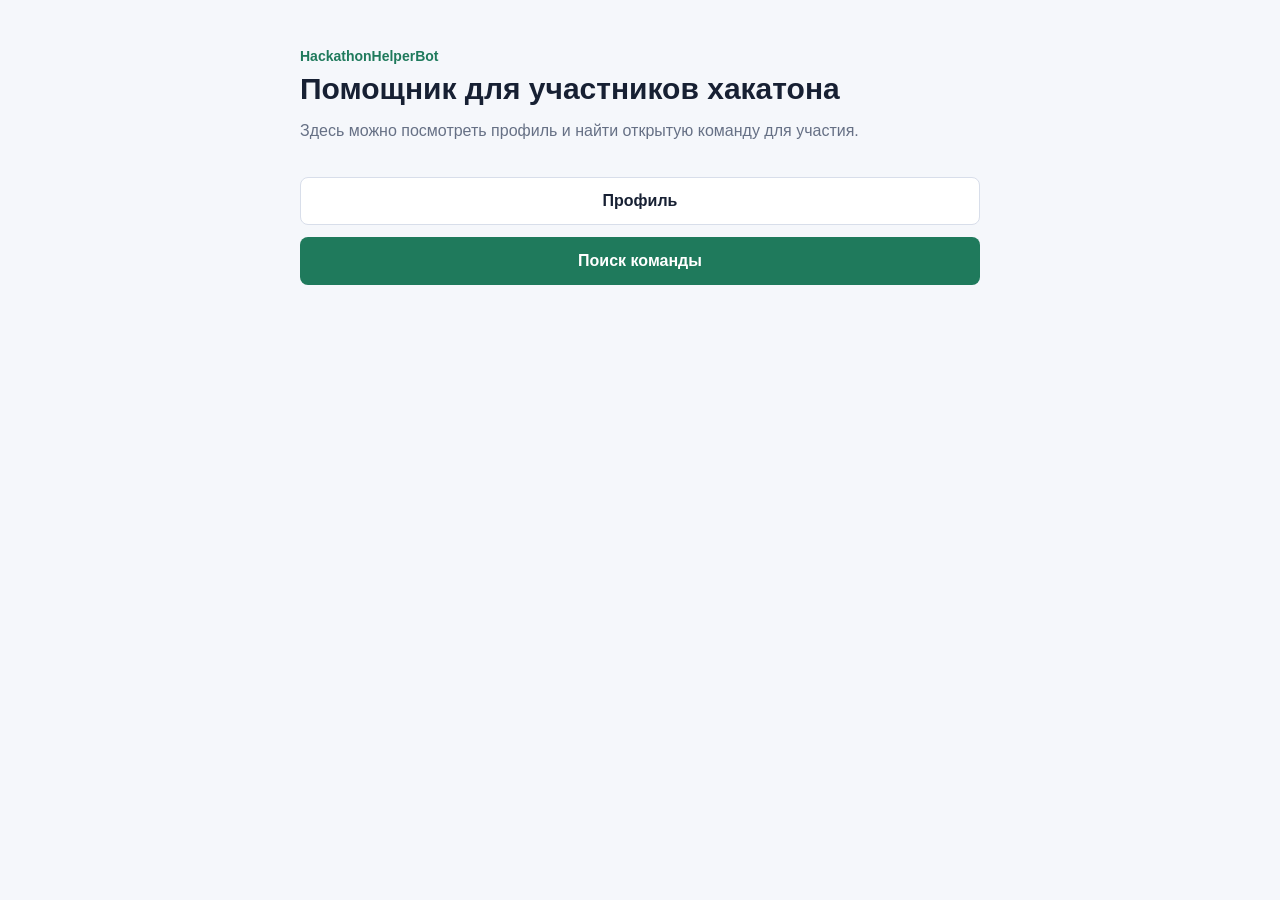
==== mini_app/index.html @ cee9e3a1 "added settings for bot and starts setting for mini_app" ====
<!doctype html>
<html lang="ru">
<head>
  <meta charset="utf-8">
  <meta name="viewport" content="width=device-width, initial-scale=1">
  <title>HackathonHelperBot Mini App</title>
  <link rel="stylesheet" href="styles.css">
  <script src="https://telegram.org/js/telegram-web-app.js"></script>
</head>
<body>
  <main class="app">
    <section id="home-screen" class="screen active">
      <div class="hero">
        <p class="eyebrow">HackathonHelperBot</p>
        <h1>Помощник для участников хакатона</h1>
        <p class="lead">
          Здесь можно посмотреть профиль и найти открытую команду для участия.
        </p>
      </div>

      <div class="actions">
        <button id="profile-button" class="button secondary" type="button">Профиль</button>
        <button id="teams-button" class="button primary" type="button">Поиск команды</button>
      </div>
    </section>

    <section id="profile-screen" class="screen">
      <div class="topbar">
        <button class="link-button" data-screen="home-screen" type="button">Назад</button>
        <h2>Профиль</h2>
      </div>
      <div id="profile-content" class="panel muted">Загрузка профиля...</div>
    </section>

    <section id="teams-screen" class="screen">
      <div class="topbar">
        <button class="link-button" data-screen="home-screen" type="button">Назад</button>
        <h2>Поиск команды</h2>
      </div>

      <div id="message" class="message hidden"></div>
      <div id="teams-list" class="team-list"></div>
    </section>
  </main>

  <script src="app.js"></script>
</body>
</html>
---- mini_app/styles.css ----
:root {
  color-scheme: light;
  --bg: #f5f7fb;
  --surface: #ffffff;
  --text: #172033;
  --muted: #667085;
  --line: #d8deea;
  --primary: #1f7a5c;
  --primary-dark: #176247;
  --danger: #b42318;
  --info: #175cd3;
}

* {
  box-sizing: border-box;
}

body {
  margin: 0;
  min-height: 100vh;
  background: var(--bg);
  color: var(--text);
  font-family: Arial, sans-serif;
}

.app {
  width: min(720px, 100%);
  margin: 0 auto;
  padding: 20px;
}

.screen {
  display: none;
}

.screen.active {
  display: block;
}

.hero {
  padding: 28px 0 18px;
}

.eyebrow {
  margin: 0 0 8px;
  color: var(--primary);
  font-size: 14px;
  font-weight: 700;
}

h1,
h2,
h3,
p {
  margin-top: 0;
}

h1 {
  margin-bottom: 12px;
  font-size: 30px;
  line-height: 1.15;
}

h2 {
  margin: 0;
  font-size: 22px;
}

h3 {
  margin-bottom: 8px;
  font-size: 18px;
}

.lead,
.muted {
  color: var(--muted);
  line-height: 1.5;
}

.actions {
  display: grid;
  gap: 12px;
}

.button,
.link-button {
  border: 0;
  cursor: pointer;
  font: inherit;
}

.button {
  width: 100%;
  min-height: 48px;
  border-radius: 8px;
  padding: 12px 16px;
  font-weight: 700;
}

.button.primary {
  background: var(--primary);
  color: #ffffff;
}

.button.primary:active {
  background: var(--primary-dark);
}

.button.secondary {
  border: 1px solid var(--line);
  background: var(--surface);
  color: var(--text);
}

.button:disabled {
  cursor: not-allowed;
  opacity: 0.6;
}

.topbar {
  display: flex;
  align-items: center;
  gap: 12px;
  margin-bottom: 18px;
  padding-top: 8px;
}

.link-button {
  border-radius: 8px;
  background: transparent;
  color: var(--primary);
  font-weight: 700;
}

.panel,
.team-card,
.message {
  border: 1px solid var(--line);
  border-radius: 8px;
  background: var(--surface);
}

.panel {
  padding: 16px;
}

.profile-row {
  margin-bottom: 10px;
}

.profile-row:last-child {
  margin-bottom: 0;
}

.profile-label {
  display: block;
  margin-bottom: 2px;
  color: var(--muted);
  font-size: 13px;
}

.team-list {
  display: grid;
  gap: 12px;
}

.team-card {
  padding: 16px;
}

.team-meta {
  display: grid;
  gap: 8px;
  margin: 12px 0 14px;
}

.team-field {
  color: var(--muted);
  line-height: 1.4;
}

.team-field strong {
  color: var(--text);
}

.status {
  display: inline-block;
  border-radius: 999px;
  padding: 4px 8px;
  background: #e7f6ef;
  color: var(--primary-dark);
  font-size: 13px;
  font-weight: 700;
}

.message {
  margin-bottom: 12px;
  padding: 12px;
  color: var(--info);
}

.message.error {
  color: var(--danger);
}

.hidden {
  display: none;
}
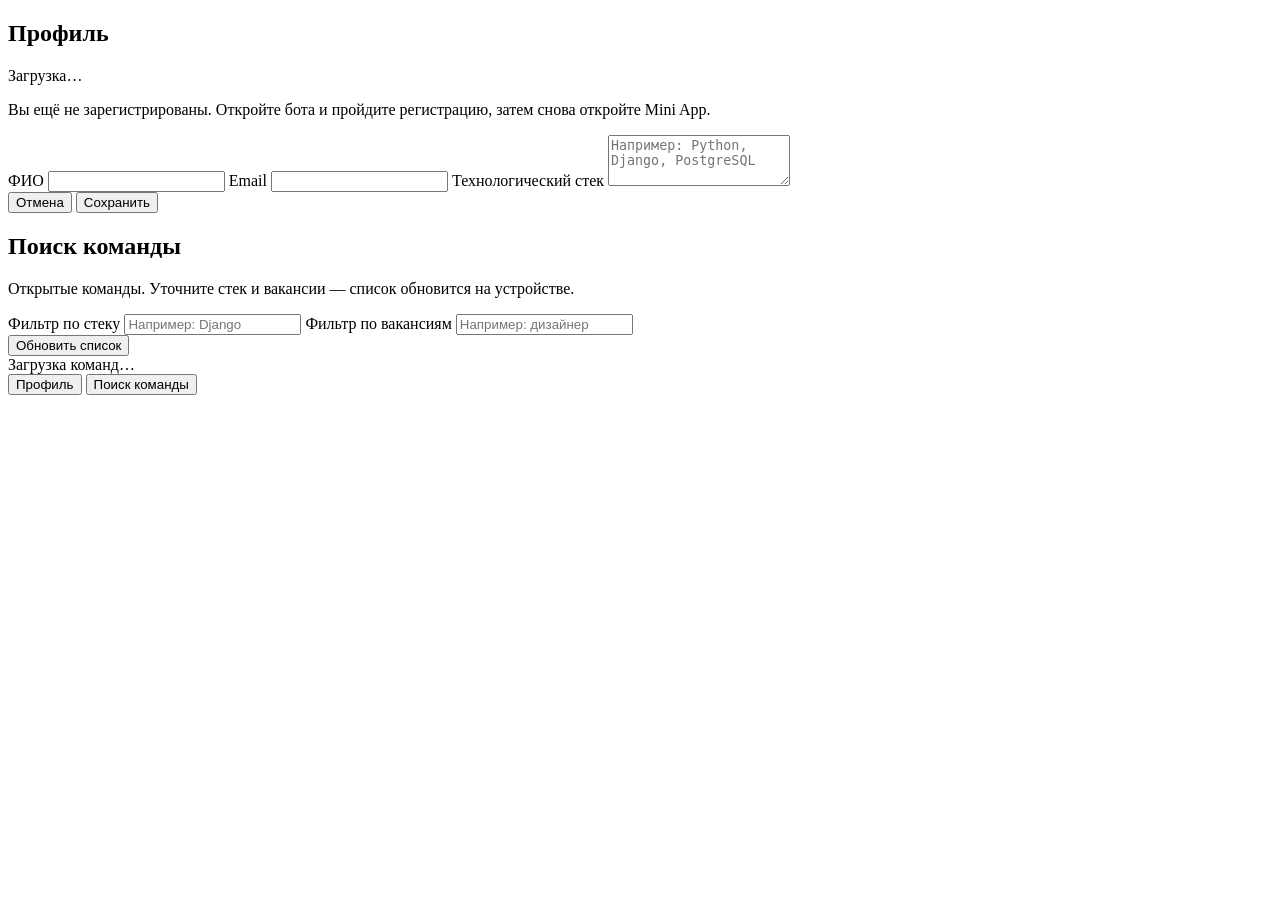
==== commit 0b57560b: "miniapp" ====
--- a/mini_app/index.html
+++ b/mini_app/index.html
@@ -2,46 +2,76 @@
 <html lang="ru">
 <head>
   <meta charset="utf-8">
-  <meta name="viewport" content="width=device-width, initial-scale=1">
-  <title>HackathonHelperBot Mini App</title>
+  <meta name="viewport" content="width=device-width, initial-scale=1, viewport-fit=cover">
+  <base href="/miniapp/">
+  <title>HackathonHelper — Mini App</title>
   <link rel="stylesheet" href="styles.css">
   <script src="https://telegram.org/js/telegram-web-app.js"></script>
 </head>
 <body>
+  <div id="toast" class="toast hidden" role="status" aria-live="polite"></div>
+
   <main class="app">
-    <section id="home-screen" class="screen active">
-      <div class="hero">
-        <p class="eyebrow">HackathonHelperBot</p>
-        <h1>Помощник для участников хакатона</h1>
-        <p class="lead">
-          Здесь можно посмотреть профиль и найти открытую команду для участия.
-        </p>
+    <section id="screen-profile" class="screen active" aria-labelledby="title-profile">
+      <h1 id="title-profile" class="title">Профиль</h1>
+      <p class="lead muted" id="profile-hint">Загрузка…</p>
+
+      <div id="profile-not-registered" class="card hidden">
+        <p>Вы ещё не зарегистрированы. Откройте бота и пройдите регистрацию, затем снова откройте Mini App.</p>
       </div>
 
-      <div class="actions">
-        <button id="profile-button" class="button secondary" type="button">Профиль</button>
-        <button id="teams-button" class="button primary" type="button">Поиск команды</button>
+      <div id="profile-content" class="hidden"></div>
+
+      <form id="profile-form" class="card form hidden" novalidate>
+        <label class="field">
+          <span>ФИО</span>
+          <input name="full_name" type="text" autocomplete="name" required maxlength="255">
+        </label>
+        <label class="field">
+          <span>Email</span>
+          <input name="email" type="email" autocomplete="email" required>
+        </label>
+        <label class="field">
+          <span>Технологический стек</span>
+          <textarea name="skills" rows="3" required placeholder="Например: Python, Django, PostgreSQL"></textarea>
+        </label>
+        <div class="form-actions">
+          <button type="button" class="button secondary" id="profile-form-cancel">Отмена</button>
+          <button type="submit" class="button primary" id="profile-form-save">Сохранить</button>
+        </div>
+      </form>
+    </section>
+
+    <section id="screen-search" class="screen" aria-labelledby="title-search">
+      <h1 id="title-search" class="title">Поиск команды</h1>
+      <p class="lead muted">Открытые команды. Уточните стек и вакансии — список обновится на устройстве.</p>
+
+      <div class="filters card">
+        <label class="field">
+          <span>Фильтр по стеку</span>
+          <input id="filter-stack" type="search" inputmode="search" autocomplete="off" placeholder="Например: Django">
+        </label>
+        <label class="field">
+          <span>Фильтр по вакансиям</span>
+          <input id="filter-vacancy" type="search" inputmode="search" autocomplete="off" placeholder="Например: дизайнер">
+        </label>
+        <div class="filters-row">
+          <div class="filters-meta muted" id="teams-filter-meta"></div>
+          <button type="button" class="link-like" id="btn-refresh-teams">Обновить список</button>
+        </div>
+      </div>
+
+      <div id="search-message" class="message hidden" role="alert"></div>
+      <div id="teams-list" class="team-list" aria-live="polite">
+        <div class="card muted">Загрузка команд…</div>
       </div>
     </section>
+  </main>
 
-    <section id="profile-screen" class="screen">
-      <div class="topbar">
-        <button class="link-button" data-screen="home-screen" type="button">Назад</button>
-        <h2>Профиль</h2>
-      </div>
-      <div id="profile-content" class="panel muted">Загрузка профиля...</div>
-    </section>
-
-    <section id="teams-screen" class="screen">
-      <div class="topbar">
-        <button class="link-button" data-screen="home-screen" type="button">Назад</button>
-        <h2>Поиск команды</h2>
-      </div>
-
-      <div id="message" class="message hidden"></div>
-      <div id="teams-list" class="team-list"></div>
-    </section>
-  </main>
+  <nav class="tabbar" role="tablist" aria-label="Основные разделы">
+    <button type="button" class="tab active" data-screen="screen-profile" role="tab" aria-selected="true" id="tab-profile">Профиль</button>
+    <button type="button" class="tab" data-screen="screen-search" role="tab" aria-selected="false" id="tab-search">Поиск команды</button>
+  </nav>
 
   <script src="app.js"></script>
 </body>
--- a/mini_app/styles.css
+++ b/mini_app/styles.css
@@ -7,26 +7,51 @@
   --line: #d8deea;
   --primary: #1f7a5c;
   --primary-dark: #176247;
+  --on-primary: #ffffff;
   --danger: #b42318;
   --info: #175cd3;
+  --ok-bg: #e7f6ef;
 }
 
 * {
   box-sizing: border-box;
+}
+
+html {
+  -webkit-tap-highlight-color: transparent;
 }
 
 body {
   margin: 0;
   min-height: 100vh;
+  min-height: 100dvh;
   background: var(--bg);
   color: var(--text);
-  font-family: Arial, sans-serif;
+  font-family: system-ui, -apple-system, "Segoe UI", Roboto, Arial, sans-serif;
+  padding-bottom: calc(64px + env(safe-area-inset-bottom, 0px));
 }
 
 .app {
   width: min(720px, 100%);
   margin: 0 auto;
-  padding: 20px;
+  padding: 16px 16px 24px;
+}
+
+.title {
+  margin: 0 0 8px;
+  font-size: 1.35rem;
+  font-weight: 700;
+  line-height: 1.2;
+}
+
+.lead {
+  margin: 0 0 16px;
+  font-size: 0.95rem;
+}
+
+.muted {
+  color: var(--muted);
+  line-height: 1.45;
 }
 
 .screen {
@@ -37,79 +62,243 @@
   display: block;
 }
 
-.hero {
-  padding: 28px 0 18px;
-}
-
-.eyebrow {
-  margin: 0 0 8px;
+h1, h2, p {
+  margin-top: 0;
+}
+
+/* Cards */
+.card {
+  border: 1px solid var(--line);
+  border-radius: 10px;
+  background: var(--surface);
+  padding: 16px;
+}
+
+.toast {
+  position: fixed;
+  z-index: 100;
+  top: 12px;
+  left: 50%;
+  transform: translateX(-50%);
+  max-width: min(92%, 400px);
+  padding: 10px 14px;
+  border-radius: 10px;
+  background: var(--text);
+  color: var(--surface);
+  font-size: 0.9rem;
+  text-align: center;
+  box-shadow: 0 4px 20px rgba(0, 0, 0, 0.12);
+  transition: opacity 0.2s;
+}
+
+.toast.error {
+  background: #4a0f0a;
+  color: #fff5f3;
+}
+
+.toast.hidden {
+  display: none;
+}
+
+/* Profile */
+.label {
+  display: block;
+  margin-bottom: 4px;
+  font-size: 0.75rem;
+  font-weight: 600;
+  color: var(--muted);
+  text-transform: uppercase;
+  letter-spacing: 0.02em;
+}
+
+.value {
+  font-size: 0.95rem;
+  word-break: break-word;
+}
+
+.value.pre, .pre {
+  white-space: pre-wrap;
+  line-height: 1.4;
+}
+
+.profile-row {
+  margin-bottom: 14px;
+}
+
+.participation .value {
+  line-height: 1.4;
+}
+
+.tip {
+  margin: 12px 0 0;
+  font-size: 0.85rem;
+}
+
+.profile-actions {
+  display: flex;
+  flex-wrap: wrap;
+  align-items: center;
+  gap: 12px;
+  margin-top: 16px;
+}
+
+.link-like {
+  border: 0;
+  background: none;
   color: var(--primary);
-  font-size: 14px;
-  font-weight: 700;
-}
-
-h1,
-h2,
-h3,
-p {
-  margin-top: 0;
-}
-
-h1 {
+  font: inherit;
+  font-weight: 600;
+  cursor: pointer;
+  text-decoration: underline;
+  text-underline-offset: 2px;
+}
+
+.error-block {
+  border-color: #f0c0bc;
+  background: #fff8f7;
+}
+
+/* Form */
+.form .field, .filters .field {
+  display: block;
   margin-bottom: 12px;
-  font-size: 30px;
-  line-height: 1.15;
-}
-
-h2 {
-  margin: 0;
-  font-size: 22px;
-}
-
-h3 {
-  margin-bottom: 8px;
-  font-size: 18px;
-}
-
-.lead,
-.muted {
+}
+
+.form .field span, .filters .field span {
+  display: block;
+  margin-bottom: 4px;
+  font-size: 0.8rem;
   color: var(--muted);
-  line-height: 1.5;
-}
-
-.actions {
+  font-weight: 600;
+}
+
+input[type="text"],
+input[type="search"],
+input[type="email"],
+textarea {
+  width: 100%;
+  min-height: 44px;
+  padding: 10px 12px;
+  border: 1px solid var(--line);
+  border-radius: 8px;
+  background: var(--bg);
+  color: var(--text);
+  font: inherit;
+}
+
+textarea {
+  min-height: 88px;
+  resize: vertical;
+}
+
+.form-actions {
+  display: flex;
+  flex-wrap: wrap;
+  gap: 10px;
+  margin-top: 8px;
+}
+
+.form-actions .button {
+  flex: 1;
+  min-width: 120px;
+}
+
+/* Teams */
+.team-list {
   display: grid;
   gap: 12px;
 }
 
+.team-card {
+  padding: 0;
+  overflow: hidden;
+}
+
+.team-card-head {
+  display: flex;
+  align-items: flex-start;
+  justify-content: space-between;
+  gap: 10px;
+  padding: 14px 16px 0;
+  cursor: pointer;
+  -webkit-tap-highlight-color: transparent;
+}
+
+.team-title {
+  margin: 0;
+  font-size: 1.05rem;
+  font-weight: 700;
+  line-height: 1.25;
+}
+
+.status-pill {
+  flex-shrink: 0;
+  border-radius: 999px;
+  padding: 4px 10px;
+  background: var(--ok-bg);
+  color: var(--primary-dark);
+  font-size: 0.7rem;
+  font-weight: 700;
+  white-space: nowrap;
+}
+
+.team-excerpt, .team-details {
+  padding: 0 16px;
+}
+
+.team-details {
+  margin-top: 8px;
+  padding-bottom: 8px;
+}
+
+.meta-grid {
+  display: grid;
+  gap: 12px;
+  margin-top: 8px;
+}
+
+.team-actions {
+  padding: 12px 16px 16px;
+  border-top: 1px solid var(--line);
+  background: color-mix(in srgb, var(--bg) 50%, var(--surface));
+}
+
+.team-excerpt {
+  font-size: 0.9rem;
+  margin: 0 0 6px;
+}
+
+/* Buttons */
 .button,
-.link-button {
+.link-button,
+.tab {
   border: 0;
   cursor: pointer;
   font: inherit;
+  border-radius: 10px;
 }
 
 .button {
-  width: 100%;
   min-height: 48px;
-  border-radius: 8px;
   padding: 12px 16px;
   font-weight: 700;
 }
 
 .button.primary {
   background: var(--primary);
-  color: #ffffff;
+  color: var(--on-primary);
+  width: 100%;
 }
 
 .button.primary:active {
-  background: var(--primary-dark);
+  filter: brightness(0.92);
 }
 
 .button.secondary {
   border: 1px solid var(--line);
   background: var(--surface);
   color: var(--text);
+  width: 100%;
 }
 
 .button:disabled {
@@ -117,92 +306,72 @@
   opacity: 0.6;
 }
 
-.topbar {
-  display: flex;
-  align-items: center;
-  gap: 12px;
-  margin-bottom: 18px;
-  padding-top: 8px;
-}
-
-.link-button {
-  border-radius: 8px;
-  background: transparent;
+/* Bottom tabbar */
+.tabbar {
+  position: fixed;
+  left: 0;
+  right: 0;
+  bottom: 0;
+  z-index: 50;
+  display: flex;
+  gap: 0;
+  border-top: 1px solid var(--line);
+  background: var(--surface);
+  padding: 0 0 env(safe-area-inset-bottom, 0);
+  box-shadow: 0 -2px 12px rgba(0, 0, 0, 0.06);
+}
+
+.tab {
+  flex: 1;
+  min-height: 52px;
+  padding: 8px 12px 12px;
+  background: var(--surface);
+  color: var(--muted);
+  font-weight: 700;
+  font-size: 0.85rem;
+  border-top: 3px solid transparent;
+}
+
+.tab.active {
   color: var(--primary);
-  font-weight: 700;
-}
-
-.panel,
-.team-card,
+  border-top-color: var(--primary);
+  background: color-mix(in srgb, var(--primary) 6%, var(--surface));
+}
+
 .message {
   border: 1px solid var(--line);
   border-radius: 8px;
-  background: var(--surface);
-}
-
-.panel {
-  padding: 16px;
-}
-
-.profile-row {
-  margin-bottom: 10px;
-}
-
-.profile-row:last-child {
-  margin-bottom: 0;
-}
-
-.profile-label {
-  display: block;
-  margin-bottom: 2px;
-  color: var(--muted);
-  font-size: 13px;
-}
-
-.team-list {
-  display: grid;
-  gap: 12px;
-}
-
-.team-card {
-  padding: 16px;
-}
-
-.team-meta {
-  display: grid;
+  background: #eff6ff;
+  color: #1c398e;
+  padding: 10px 12px;
+  margin-bottom: 12px;
+  font-size: 0.9rem;
+  line-height: 1.4;
+}
+
+.message.error {
+  background: #fef2f0;
+  color: var(--danger);
+  border-color: #f5c4be;
+}
+
+.message.hidden, .hidden {
+  display: none;
+}
+
+.filters-row {
+  display: flex;
+  flex-wrap: wrap;
+  align-items: center;
+  justify-content: space-between;
   gap: 8px;
-  margin: 12px 0 14px;
-}
-
-.team-field {
-  color: var(--muted);
-  line-height: 1.4;
-}
-
-.team-field strong {
-  color: var(--text);
-}
-
-.status {
-  display: inline-block;
-  border-radius: 999px;
-  padding: 4px 8px;
-  background: #e7f6ef;
-  color: var(--primary-dark);
-  font-size: 13px;
-  font-weight: 700;
-}
-
-.message {
-  margin-bottom: 12px;
-  padding: 12px;
-  color: var(--info);
-}
-
-.message.error {
-  color: var(--danger);
-}
-
-.hidden {
-  display: none;
-}
+}
+
+.filters-meta {
+  font-size: 0.8rem;
+  margin-top: 0;
+  flex: 1;
+  min-width: 0;
+}
+
+/* Fallback if color-mix unsupported — acceptable degradation */
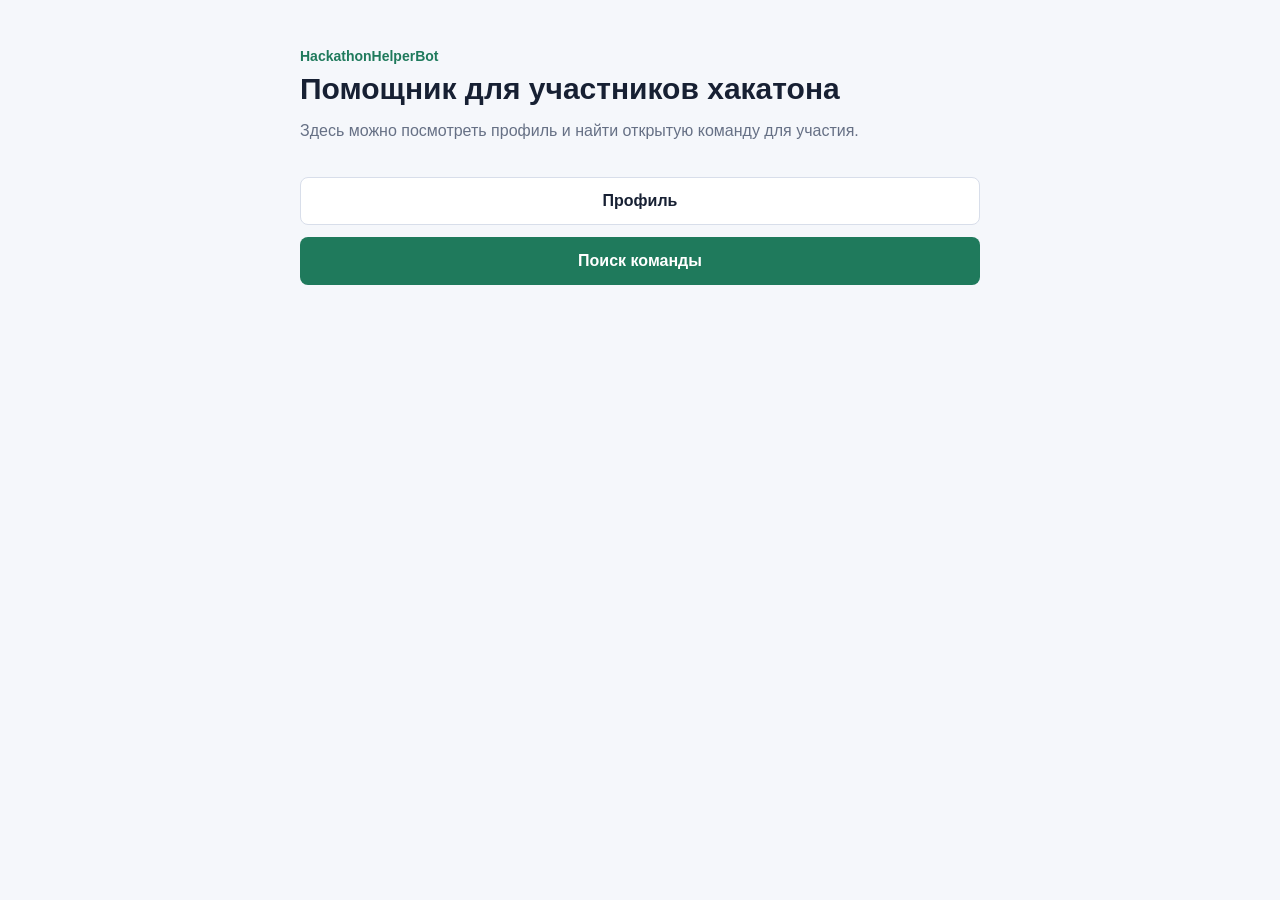
==== commit 6477a42d: "Revert "Miniapp"" ====
--- a/mini_app/index.html
+++ b/mini_app/index.html
@@ -2,76 +2,46 @@
 <html lang="ru">
 <head>
   <meta charset="utf-8">
-  <meta name="viewport" content="width=device-width, initial-scale=1, viewport-fit=cover">
-  <base href="/miniapp/">
-  <title>HackathonHelper — Mini App</title>
+  <meta name="viewport" content="width=device-width, initial-scale=1">
+  <title>HackathonHelperBot Mini App</title>
   <link rel="stylesheet" href="styles.css">
   <script src="https://telegram.org/js/telegram-web-app.js"></script>
 </head>
 <body>
-  <div id="toast" class="toast hidden" role="status" aria-live="polite"></div>
-
   <main class="app">
-    <section id="screen-profile" class="screen active" aria-labelledby="title-profile">
-      <h1 id="title-profile" class="title">Профиль</h1>
-      <p class="lead muted" id="profile-hint">Загрузка…</p>
-
-      <div id="profile-not-registered" class="card hidden">
-        <p>Вы ещё не зарегистрированы. Откройте бота и пройдите регистрацию, затем снова откройте Mini App.</p>
+    <section id="home-screen" class="screen active">
+      <div class="hero">
+        <p class="eyebrow">HackathonHelperBot</p>
+        <h1>Помощник для участников хакатона</h1>
+        <p class="lead">
+          Здесь можно посмотреть профиль и найти открытую команду для участия.
+        </p>
       </div>
 
-      <div id="profile-content" class="hidden"></div>
-
-      <form id="profile-form" class="card form hidden" novalidate>
-        <label class="field">
-          <span>ФИО</span>
-          <input name="full_name" type="text" autocomplete="name" required maxlength="255">
-        </label>
-        <label class="field">
-          <span>Email</span>
-          <input name="email" type="email" autocomplete="email" required>
-        </label>
-        <label class="field">
-          <span>Технологический стек</span>
-          <textarea name="skills" rows="3" required placeholder="Например: Python, Django, PostgreSQL"></textarea>
-        </label>
-        <div class="form-actions">
-          <button type="button" class="button secondary" id="profile-form-cancel">Отмена</button>
-          <button type="submit" class="button primary" id="profile-form-save">Сохранить</button>
-        </div>
-      </form>
+      <div class="actions">
+        <button id="profile-button" class="button secondary" type="button">Профиль</button>
+        <button id="teams-button" class="button primary" type="button">Поиск команды</button>
+      </div>
     </section>
 
-    <section id="screen-search" class="screen" aria-labelledby="title-search">
-      <h1 id="title-search" class="title">Поиск команды</h1>
-      <p class="lead muted">Открытые команды. Уточните стек и вакансии — список обновится на устройстве.</p>
+    <section id="profile-screen" class="screen">
+      <div class="topbar">
+        <button class="link-button" data-screen="home-screen" type="button">Назад</button>
+        <h2>Профиль</h2>
+      </div>
+      <div id="profile-content" class="panel muted">Загрузка профиля...</div>
+    </section>
 
-      <div class="filters card">
-        <label class="field">
-          <span>Фильтр по стеку</span>
-          <input id="filter-stack" type="search" inputmode="search" autocomplete="off" placeholder="Например: Django">
-        </label>
-        <label class="field">
-          <span>Фильтр по вакансиям</span>
-          <input id="filter-vacancy" type="search" inputmode="search" autocomplete="off" placeholder="Например: дизайнер">
-        </label>
-        <div class="filters-row">
-          <div class="filters-meta muted" id="teams-filter-meta"></div>
-          <button type="button" class="link-like" id="btn-refresh-teams">Обновить список</button>
-        </div>
+    <section id="teams-screen" class="screen">
+      <div class="topbar">
+        <button class="link-button" data-screen="home-screen" type="button">Назад</button>
+        <h2>Поиск команды</h2>
       </div>
 
-      <div id="search-message" class="message hidden" role="alert"></div>
-      <div id="teams-list" class="team-list" aria-live="polite">
-        <div class="card muted">Загрузка команд…</div>
-      </div>
+      <div id="message" class="message hidden"></div>
+      <div id="teams-list" class="team-list"></div>
     </section>
   </main>
-
-  <nav class="tabbar" role="tablist" aria-label="Основные разделы">
-    <button type="button" class="tab active" data-screen="screen-profile" role="tab" aria-selected="true" id="tab-profile">Профиль</button>
-    <button type="button" class="tab" data-screen="screen-search" role="tab" aria-selected="false" id="tab-search">Поиск команды</button>
-  </nav>
 
   <script src="app.js"></script>
 </body>
--- a/mini_app/styles.css
+++ b/mini_app/styles.css
@@ -7,298 +7,109 @@
   --line: #d8deea;
   --primary: #1f7a5c;
   --primary-dark: #176247;
-  --on-primary: #ffffff;
   --danger: #b42318;
   --info: #175cd3;
-  --ok-bg: #e7f6ef;
 }
 
 * {
   box-sizing: border-box;
-}
-
-html {
-  -webkit-tap-highlight-color: transparent;
 }
 
 body {
   margin: 0;
   min-height: 100vh;
-  min-height: 100dvh;
   background: var(--bg);
   color: var(--text);
-  font-family: system-ui, -apple-system, "Segoe UI", Roboto, Arial, sans-serif;
-  padding-bottom: calc(64px + env(safe-area-inset-bottom, 0px));
+  font-family: Arial, sans-serif;
 }
 
 .app {
   width: min(720px, 100%);
   margin: 0 auto;
-  padding: 16px 16px 24px;
-}
-
-.title {
+  padding: 20px;
+}
+
+.screen {
+  display: none;
+}
+
+.screen.active {
+  display: block;
+}
+
+.hero {
+  padding: 28px 0 18px;
+}
+
+.eyebrow {
   margin: 0 0 8px;
-  font-size: 1.35rem;
-  font-weight: 700;
-  line-height: 1.2;
-}
-
-.lead {
-  margin: 0 0 16px;
-  font-size: 0.95rem;
-}
-
+  color: var(--primary);
+  font-size: 14px;
+  font-weight: 700;
+}
+
+h1,
+h2,
+h3,
+p {
+  margin-top: 0;
+}
+
+h1 {
+  margin-bottom: 12px;
+  font-size: 30px;
+  line-height: 1.15;
+}
+
+h2 {
+  margin: 0;
+  font-size: 22px;
+}
+
+h3 {
+  margin-bottom: 8px;
+  font-size: 18px;
+}
+
+.lead,
 .muted {
   color: var(--muted);
-  line-height: 1.45;
-}
-
-.screen {
-  display: none;
-}
-
-.screen.active {
-  display: block;
-}
-
-h1, h2, p {
-  margin-top: 0;
-}
-
-/* Cards */
-.card {
-  border: 1px solid var(--line);
-  border-radius: 10px;
-  background: var(--surface);
-  padding: 16px;
-}
-
-.toast {
-  position: fixed;
-  z-index: 100;
-  top: 12px;
-  left: 50%;
-  transform: translateX(-50%);
-  max-width: min(92%, 400px);
-  padding: 10px 14px;
-  border-radius: 10px;
-  background: var(--text);
-  color: var(--surface);
-  font-size: 0.9rem;
-  text-align: center;
-  box-shadow: 0 4px 20px rgba(0, 0, 0, 0.12);
-  transition: opacity 0.2s;
-}
-
-.toast.error {
-  background: #4a0f0a;
-  color: #fff5f3;
-}
-
-.toast.hidden {
-  display: none;
-}
-
-/* Profile */
-.label {
-  display: block;
-  margin-bottom: 4px;
-  font-size: 0.75rem;
-  font-weight: 600;
-  color: var(--muted);
-  text-transform: uppercase;
-  letter-spacing: 0.02em;
-}
-
-.value {
-  font-size: 0.95rem;
-  word-break: break-word;
-}
-
-.value.pre, .pre {
-  white-space: pre-wrap;
-  line-height: 1.4;
-}
-
-.profile-row {
-  margin-bottom: 14px;
-}
-
-.participation .value {
-  line-height: 1.4;
-}
-
-.tip {
-  margin: 12px 0 0;
-  font-size: 0.85rem;
-}
-
-.profile-actions {
-  display: flex;
-  flex-wrap: wrap;
-  align-items: center;
-  gap: 12px;
-  margin-top: 16px;
-}
-
-.link-like {
-  border: 0;
-  background: none;
-  color: var(--primary);
-  font: inherit;
-  font-weight: 600;
-  cursor: pointer;
-  text-decoration: underline;
-  text-underline-offset: 2px;
-}
-
-.error-block {
-  border-color: #f0c0bc;
-  background: #fff8f7;
-}
-
-/* Form */
-.form .field, .filters .field {
-  display: block;
-  margin-bottom: 12px;
-}
-
-.form .field span, .filters .field span {
-  display: block;
-  margin-bottom: 4px;
-  font-size: 0.8rem;
-  color: var(--muted);
-  font-weight: 600;
-}
-
-input[type="text"],
-input[type="search"],
-input[type="email"],
-textarea {
-  width: 100%;
-  min-height: 44px;
-  padding: 10px 12px;
-  border: 1px solid var(--line);
-  border-radius: 8px;
-  background: var(--bg);
-  color: var(--text);
-  font: inherit;
-}
-
-textarea {
-  min-height: 88px;
-  resize: vertical;
-}
-
-.form-actions {
-  display: flex;
-  flex-wrap: wrap;
-  gap: 10px;
-  margin-top: 8px;
-}
-
-.form-actions .button {
-  flex: 1;
-  min-width: 120px;
-}
-
-/* Teams */
-.team-list {
+  line-height: 1.5;
+}
+
+.actions {
   display: grid;
   gap: 12px;
 }
 
-.team-card {
-  padding: 0;
-  overflow: hidden;
-}
-
-.team-card-head {
-  display: flex;
-  align-items: flex-start;
-  justify-content: space-between;
-  gap: 10px;
-  padding: 14px 16px 0;
-  cursor: pointer;
-  -webkit-tap-highlight-color: transparent;
-}
-
-.team-title {
-  margin: 0;
-  font-size: 1.05rem;
-  font-weight: 700;
-  line-height: 1.25;
-}
-
-.status-pill {
-  flex-shrink: 0;
-  border-radius: 999px;
-  padding: 4px 10px;
-  background: var(--ok-bg);
-  color: var(--primary-dark);
-  font-size: 0.7rem;
-  font-weight: 700;
-  white-space: nowrap;
-}
-
-.team-excerpt, .team-details {
-  padding: 0 16px;
-}
-
-.team-details {
-  margin-top: 8px;
-  padding-bottom: 8px;
-}
-
-.meta-grid {
-  display: grid;
-  gap: 12px;
-  margin-top: 8px;
-}
-
-.team-actions {
-  padding: 12px 16px 16px;
-  border-top: 1px solid var(--line);
-  background: color-mix(in srgb, var(--bg) 50%, var(--surface));
-}
-
-.team-excerpt {
-  font-size: 0.9rem;
-  margin: 0 0 6px;
-}
-
-/* Buttons */
 .button,
-.link-button,
-.tab {
+.link-button {
   border: 0;
   cursor: pointer;
   font: inherit;
-  border-radius: 10px;
 }
 
 .button {
+  width: 100%;
   min-height: 48px;
+  border-radius: 8px;
   padding: 12px 16px;
   font-weight: 700;
 }
 
 .button.primary {
   background: var(--primary);
-  color: var(--on-primary);
-  width: 100%;
+  color: #ffffff;
 }
 
 .button.primary:active {
-  filter: brightness(0.92);
+  background: var(--primary-dark);
 }
 
 .button.secondary {
   border: 1px solid var(--line);
   background: var(--surface);
   color: var(--text);
-  width: 100%;
 }
 
 .button:disabled {
@@ -306,72 +117,92 @@
   opacity: 0.6;
 }
 
-/* Bottom tabbar */
-.tabbar {
-  position: fixed;
-  left: 0;
-  right: 0;
-  bottom: 0;
-  z-index: 50;
+.topbar {
   display: flex;
-  gap: 0;
-  border-top: 1px solid var(--line);
-  background: var(--surface);
-  padding: 0 0 env(safe-area-inset-bottom, 0);
-  box-shadow: 0 -2px 12px rgba(0, 0, 0, 0.06);
-}
-
-.tab {
-  flex: 1;
-  min-height: 52px;
-  padding: 8px 12px 12px;
-  background: var(--surface);
-  color: var(--muted);
-  font-weight: 700;
-  font-size: 0.85rem;
-  border-top: 3px solid transparent;
-}
-
-.tab.active {
+  align-items: center;
+  gap: 12px;
+  margin-bottom: 18px;
+  padding-top: 8px;
+}
+
+.link-button {
+  border-radius: 8px;
+  background: transparent;
   color: var(--primary);
-  border-top-color: var(--primary);
-  background: color-mix(in srgb, var(--primary) 6%, var(--surface));
-}
-
+  font-weight: 700;
+}
+
+.panel,
+.team-card,
 .message {
   border: 1px solid var(--line);
   border-radius: 8px;
-  background: #eff6ff;
-  color: #1c398e;
-  padding: 10px 12px;
+  background: var(--surface);
+}
+
+.panel {
+  padding: 16px;
+}
+
+.profile-row {
+  margin-bottom: 10px;
+}
+
+.profile-row:last-child {
+  margin-bottom: 0;
+}
+
+.profile-label {
+  display: block;
+  margin-bottom: 2px;
+  color: var(--muted);
+  font-size: 13px;
+}
+
+.team-list {
+  display: grid;
+  gap: 12px;
+}
+
+.team-card {
+  padding: 16px;
+}
+
+.team-meta {
+  display: grid;
+  gap: 8px;
+  margin: 12px 0 14px;
+}
+
+.team-field {
+  color: var(--muted);
+  line-height: 1.4;
+}
+
+.team-field strong {
+  color: var(--text);
+}
+
+.status {
+  display: inline-block;
+  border-radius: 999px;
+  padding: 4px 8px;
+  background: #e7f6ef;
+  color: var(--primary-dark);
+  font-size: 13px;
+  font-weight: 700;
+}
+
+.message {
   margin-bottom: 12px;
-  font-size: 0.9rem;
-  line-height: 1.4;
+  padding: 12px;
+  color: var(--info);
 }
 
 .message.error {
-  background: #fef2f0;
   color: var(--danger);
-  border-color: #f5c4be;
-}
-
-.message.hidden, .hidden {
+}
+
+.hidden {
   display: none;
 }
-
-.filters-row {
-  display: flex;
-  flex-wrap: wrap;
-  align-items: center;
-  justify-content: space-between;
-  gap: 8px;
-}
-
-.filters-meta {
-  font-size: 0.8rem;
-  margin-top: 0;
-  flex: 1;
-  min-width: 0;
-}
-
-/* Fallback if color-mix unsupported — acceptable degradation */
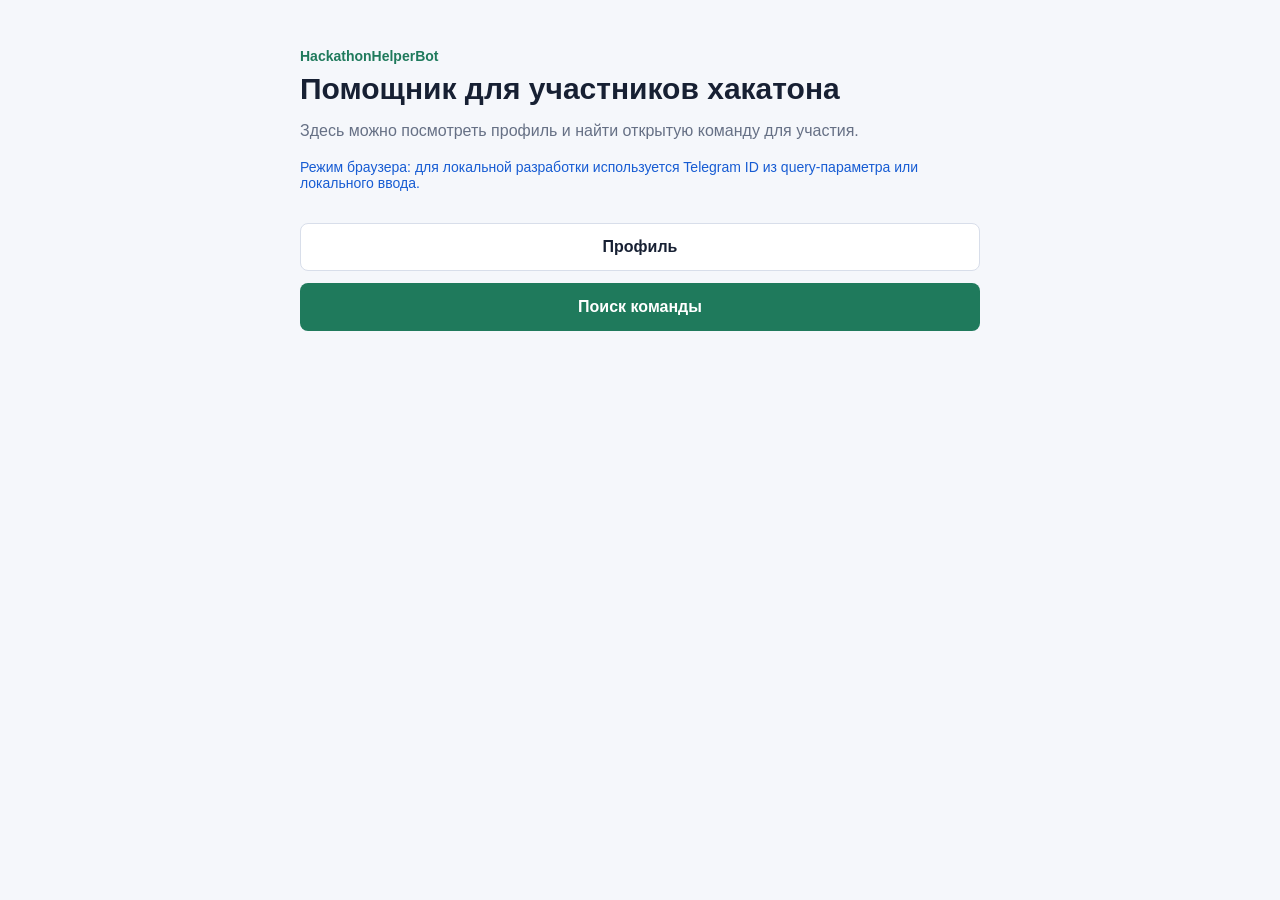
==== commit 271155de: "added settings mini_app, profile, found team, profile captain" ====
--- a/mini_app/index.html
+++ b/mini_app/index.html
@@ -4,7 +4,7 @@
   <meta charset="utf-8">
   <meta name="viewport" content="width=device-width, initial-scale=1">
   <title>HackathonHelperBot Mini App</title>
-  <link rel="stylesheet" href="styles.css">
+  <link rel="stylesheet" href="style.css">
   <script src="https://telegram.org/js/telegram-web-app.js"></script>
 </head>
 <body>
@@ -15,6 +15,10 @@
         <h1>Помощник для участников хакатона</h1>
         <p class="lead">
           Здесь можно посмотреть профиль и найти открытую команду для участия.
+        </p>
+        <p id="dev-hint" class="hint hidden">
+          Режим браузера: для локальной разработки используется Telegram ID из query-параметра
+          или локального ввода.
         </p>
       </div>
 
@@ -29,7 +33,7 @@
         <button class="link-button" data-screen="home-screen" type="button">Назад</button>
         <h2>Профиль</h2>
       </div>
-      <div id="profile-content" class="panel muted">Загрузка профиля...</div>
+      <div id="profile-content" class="panel profile-panel muted">Загрузка профиля...</div>
     </section>
 
     <section id="teams-screen" class="screen">
@@ -39,6 +43,17 @@
       </div>
 
       <div id="message" class="message hidden"></div>
+      <div class="filters">
+        <input
+          id="team-search"
+          class="input"
+          type="text"
+          placeholder="Поиск по названию, описанию или вакансиям"
+        >
+        <select id="tech-stack-filter" class="input">
+          <option value="">Все технологии</option>
+        </select>
+      </div>
       <div id="teams-list" class="team-list"></div>
     </section>
   </main>
--- a/mini_app/style.css
+++ b/mini_app/style.css
@@ -0,0 +1,278 @@
+:root {
+  color-scheme: light;
+  --bg: #f5f7fb;
+  --surface: #ffffff;
+  --text: #172033;
+  --muted: #667085;
+  --line: #d8deea;
+  --primary: #1f7a5c;
+  --primary-dark: #176247;
+  --danger: #b42318;
+  --info: #175cd3;
+}
+
+* {
+  box-sizing: border-box;
+}
+
+body {
+  margin: 0;
+  min-height: 100vh;
+  background: var(--bg);
+  color: var(--text);
+  font-family: Arial, sans-serif;
+}
+
+.app {
+  width: min(720px, 100%);
+  margin: 0 auto;
+  padding: 20px;
+}
+
+.screen {
+  display: none;
+}
+
+.screen.active {
+  display: block;
+}
+
+.hero {
+  padding: 28px 0 18px;
+}
+
+.eyebrow {
+  margin: 0 0 8px;
+  color: var(--primary);
+  font-size: 14px;
+  font-weight: 700;
+}
+
+h1,
+h2,
+h3,
+p {
+  margin-top: 0;
+}
+
+h1 {
+  margin-bottom: 12px;
+  font-size: 30px;
+  line-height: 1.15;
+}
+
+h2 {
+  margin: 0;
+  font-size: 22px;
+}
+
+h3 {
+  margin-bottom: 8px;
+  font-size: 18px;
+}
+
+.lead,
+.muted {
+  color: var(--muted);
+  line-height: 1.5;
+}
+
+.hint {
+  margin-top: 10px;
+  color: var(--info);
+  font-size: 14px;
+}
+
+.actions {
+  display: grid;
+  gap: 12px;
+}
+
+.filters {
+  display: grid;
+  gap: 10px;
+  margin-bottom: 14px;
+}
+
+.input,
+.button,
+.link-button {
+  border: 0;
+  cursor: pointer;
+  font: inherit;
+}
+
+.input {
+  width: 100%;
+  min-height: 44px;
+  border: 1px solid var(--line);
+  border-radius: 8px;
+  padding: 10px 12px;
+  background: var(--surface);
+  color: var(--text);
+}
+
+.button {
+  width: 100%;
+  min-height: 48px;
+  border-radius: 8px;
+  padding: 12px 16px;
+  font-weight: 700;
+}
+
+.button.primary {
+  background: var(--primary);
+  color: #ffffff;
+}
+
+.button.primary:active {
+  background: var(--primary-dark);
+}
+
+.button.secondary {
+  border: 1px solid var(--line);
+  background: var(--surface);
+  color: var(--text);
+}
+
+.button:disabled {
+  cursor: not-allowed;
+  opacity: 0.6;
+}
+
+.topbar {
+  display: flex;
+  align-items: center;
+  gap: 12px;
+  margin-bottom: 18px;
+  padding-top: 8px;
+}
+
+.link-button {
+  border-radius: 8px;
+  background: transparent;
+  color: var(--primary);
+  font-weight: 700;
+}
+
+.panel,
+.team-card,
+.message {
+  border: 1px solid var(--line);
+  border-radius: 8px;
+  background: var(--surface);
+}
+
+.panel {
+  padding: 16px;
+}
+
+.profile-panel {
+  display: grid;
+  gap: 16px;
+}
+
+.profile-card {
+  display: grid;
+  gap: 12px;
+}
+
+.profile-row {
+  margin-bottom: 10px;
+}
+
+.profile-row:last-child {
+  margin-bottom: 0;
+}
+
+.profile-label {
+  display: block;
+  margin-bottom: 2px;
+  color: var(--muted);
+  font-size: 13px;
+}
+
+.profile-value {
+  line-height: 1.5;
+}
+
+.captain-panel {
+  border-top: 1px solid var(--line);
+  padding-top: 14px;
+}
+
+.captain-panel-header h3 {
+  margin: 0 0 12px;
+}
+
+.captain-panel-grid {
+  display: grid;
+  gap: 10px;
+  margin-bottom: 14px;
+}
+
+.request-list {
+  display: grid;
+  gap: 8px;
+}
+
+.request-item {
+  border: 1px solid var(--line);
+  border-radius: 8px;
+  padding: 10px 12px;
+  background: #fafbff;
+}
+
+.request-actions {
+  display: grid;
+  gap: 8px;
+  margin-top: 10px;
+}
+
+.team-list {
+  display: grid;
+  gap: 12px;
+}
+
+.team-card {
+  padding: 16px;
+}
+
+.team-meta {
+  display: grid;
+  gap: 8px;
+  margin: 12px 0 14px;
+}
+
+.team-field {
+  color: var(--muted);
+  line-height: 1.4;
+}
+
+.team-field strong {
+  color: var(--text);
+}
+
+.status {
+  display: inline-block;
+  border-radius: 999px;
+  padding: 4px 8px;
+  background: #e7f6ef;
+  color: var(--primary-dark);
+  font-size: 13px;
+  font-weight: 700;
+}
+
+.message {
+  margin-bottom: 12px;
+  padding: 12px;
+  color: var(--info);
+}
+
+.message.error {
+  color: var(--danger);
+}
+
+.hidden {
+  display: none;
+}
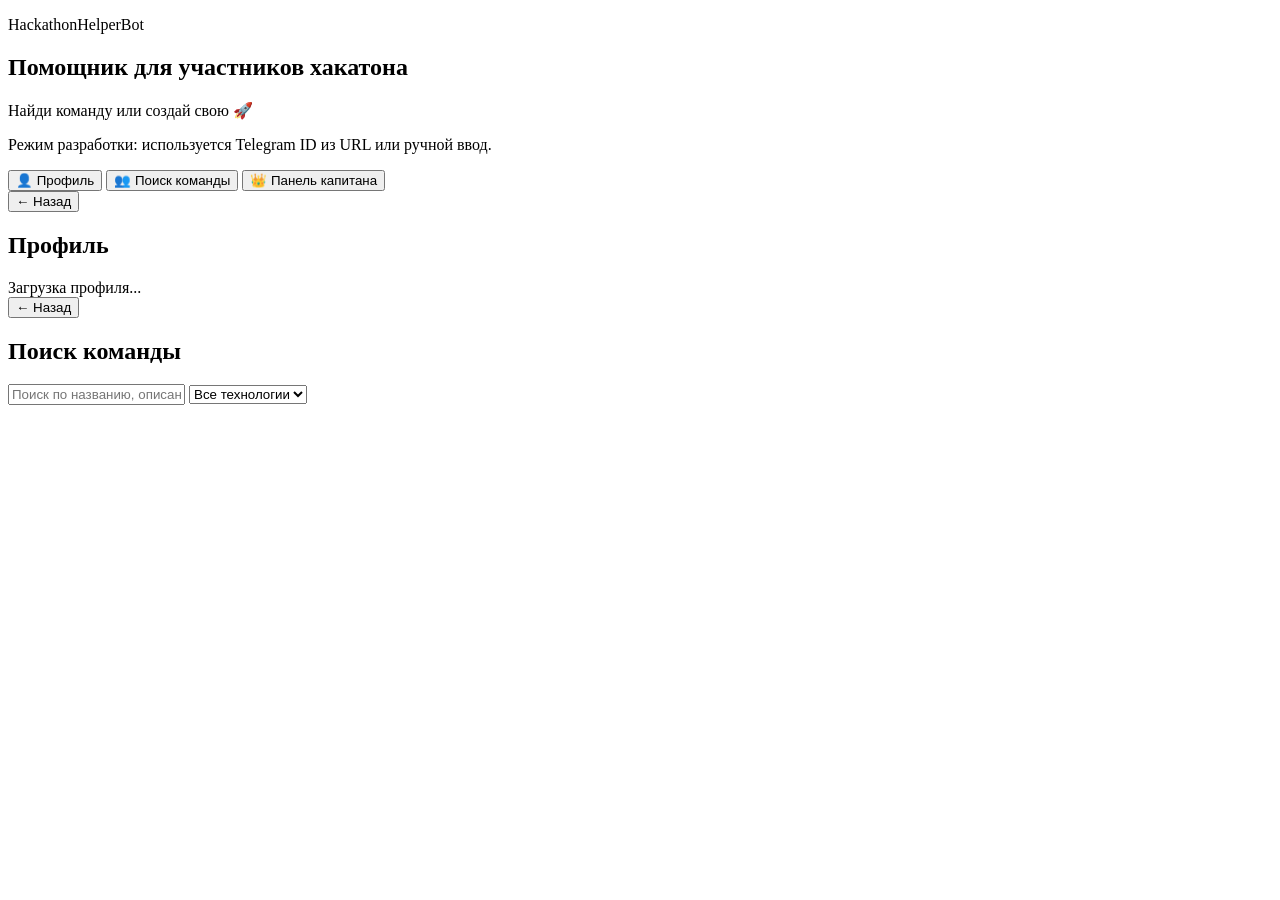
==== commit 6333147c: "update settings for mini app and ui kaptain and profile" ====
--- a/mini_app/index.html
+++ b/mini_app/index.html
@@ -4,60 +4,86 @@
   <meta charset="utf-8">
   <meta name="viewport" content="width=device-width, initial-scale=1">
   <title>HackathonHelperBot Mini App</title>
-  <link rel="stylesheet" href="style.css">
+
+  <!-- Telegram -->
   <script src="https://telegram.org/js/telegram-web-app.js"></script>
+
+  <link rel="stylesheet" href="/miniapp/style.css">
 </head>
+
 <body>
   <main class="app">
+
+    <!-- 🔔 ГЛОБАЛЬНОЕ СООБЩЕНИЕ -->
+    <div id="message" class="message hidden"></div>
+
+    <!-- 🏠 ГЛАВНАЯ -->
     <section id="home-screen" class="screen active">
       <div class="hero">
         <p class="eyebrow">HackathonHelperBot</p>
         <h1>Помощник для участников хакатона</h1>
+
         <p class="lead">
-          Здесь можно посмотреть профиль и найти открытую команду для участия.
+          Найди команду или создай свою 🚀
         </p>
+
         <p id="dev-hint" class="hint hidden">
-          Режим браузера: для локальной разработки используется Telegram ID из query-параметра
-          или локального ввода.
+          Режим разработки: используется Telegram ID из URL или ручной ввод.
         </p>
       </div>
 
       <div class="actions">
-        <button id="profile-button" class="button secondary" type="button">Профиль</button>
-        <button id="teams-button" class="button primary" type="button">Поиск команды</button>
+  <button id="profile-button" class="button secondary" type="button">👤 Профиль</button>
+  <button id="teams-button" class="button primary" type="button">👥 Поиск команды</button>
+  <button id="captain-button" class="button secondary hidden" type="button">👑 Панель капитана</button>
+    </div>
+
+      <!-- 🔥 ПАНЕЛЬ КАПИТАНА -->
+      <div id="captain-dashboard" class="panel hidden"></div>
+    </section>
+
+    <!-- 👤 ПРОФИЛЬ -->
+    <section id="profile-screen" class="screen">
+      <div class="topbar">
+        <button class="link-button" data-screen="home-screen" type="button">
+          ← Назад
+        </button>
+        <h2>Профиль</h2>
+      </div>
+
+      <div id="profile-content" class="panel profile-panel muted">
+        Загрузка профиля...
       </div>
     </section>
 
-    <section id="profile-screen" class="screen">
-      <div class="topbar">
-        <button class="link-button" data-screen="home-screen" type="button">Назад</button>
-        <h2>Профиль</h2>
-      </div>
-      <div id="profile-content" class="panel profile-panel muted">Загрузка профиля...</div>
-    </section>
-
+    <!-- 👥 КОМАНДЫ -->
     <section id="teams-screen" class="screen">
       <div class="topbar">
-        <button class="link-button" data-screen="home-screen" type="button">Назад</button>
+        <button class="link-button" data-screen="home-screen" type="button">
+          ← Назад
+        </button>
         <h2>Поиск команды</h2>
       </div>
 
-      <div id="message" class="message hidden"></div>
       <div class="filters">
         <input
           id="team-search"
           class="input"
           type="text"
-          placeholder="Поиск по названию, описанию или вакансиям"
+          placeholder="Поиск по названию, описанию или стеку"
         >
+
         <select id="tech-stack-filter" class="input">
           <option value="">Все технологии</option>
         </select>
       </div>
+
       <div id="teams-list" class="team-list"></div>
     </section>
+
   </main>
 
-  <script src="app.js"></script>
+  <!-- модуль -->
+  <script type="module" src="/miniapp/js/main.js"></script>
 </body>
-</html>
+</html>
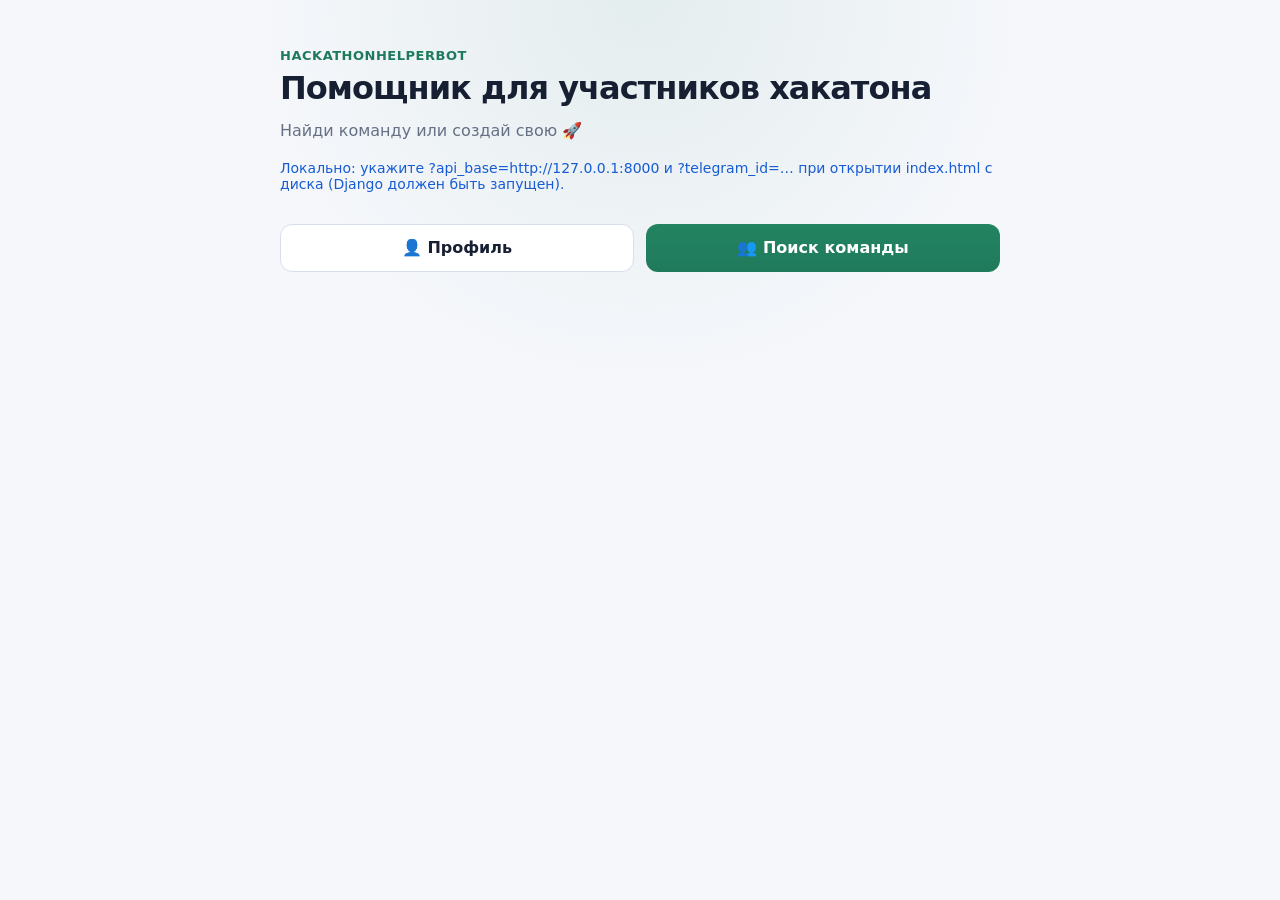
==== commit 29578095: "orgs" ====
--- a/mini_app/index.html
+++ b/mini_app/index.html
@@ -8,7 +8,7 @@
   <!-- Telegram -->
   <script src="https://telegram.org/js/telegram-web-app.js"></script>
 
-  <link rel="stylesheet" href="/miniapp/style.css">
+  <link rel="stylesheet" href="style.css">
 </head>
 
 <body>
@@ -28,13 +28,14 @@
         </p>
 
         <p id="dev-hint" class="hint hidden">
-          Режим разработки: используется Telegram ID из URL или ручной ввод.
+          Локальная отладка: параметры URL <code>api_base</code> и <code>telegram_id</code>.
         </p>
       </div>
 
       <div class="actions">
   <button id="profile-button" class="button secondary" type="button">👤 Профиль</button>
   <button id="teams-button" class="button primary" type="button">👥 Поиск команды</button>
+  <button id="organizer-button" class="button secondary hidden" type="button">📌 Создать хакатон</button>
   <button id="captain-button" class="button secondary hidden" type="button">👑 Панель капитана</button>
     </div>
 
@@ -81,9 +82,20 @@
       <div id="teams-list" class="team-list"></div>
     </section>
 
+    <!-- 📌 ОРГАНИЗАТОР -->
+    <section id="organizer-screen" class="screen">
+      <div class="topbar">
+        <button class="link-button" data-screen="home-screen" type="button">
+          ← Назад
+        </button>
+        <h2>Создать хакатон</h2>
+      </div>
+      <div id="organizer-content" class="panel muted">Загрузка…</div>
+    </section>
+
   </main>
 
   <!-- модуль -->
-  <script type="module" src="/miniapp/js/main.js"></script>
+  <script type="module" src="js/main.js"></script>
 </body>
 </html>
--- a/mini_app/style.css
+++ b/mini_app/style.css
@@ -0,0 +1,495 @@
+:root {
+  color-scheme: light;
+  --bg: #f5f7fb;
+  --bg-soft: #eef2f8;
+  --surface: #ffffff;
+  --surface-2: #fafbff;
+  --text: #172033;
+  --muted: #667085;
+  --line: #d8deea;
+  --primary: #1f7a5c;
+  --primary-dark: #176247;
+  --primary-soft: #e7f6ef;
+  --danger: #b42318;
+  --danger-soft: #fdecec;
+  --info: #175cd3;
+  --info-soft: #eaf2ff;
+  --shadow: 0 10px 30px rgba(16, 24, 40, 0.08);
+  --radius: 16px;
+  --radius-sm: 12px;
+}
+
+* {
+  box-sizing: border-box;
+}
+
+html,
+body {
+  margin: 0;
+  min-height: 100%;
+}
+
+body {
+  min-height: 100vh;
+  background:
+    radial-gradient(circle at top, rgba(31, 122, 92, 0.08), transparent 35%),
+    var(--bg);
+  color: var(--text);
+  font-family: Inter, system-ui, -apple-system, BlinkMacSystemFont, "Segoe UI", sans-serif;
+  -webkit-font-smoothing: antialiased;
+  text-rendering: optimizeLegibility;
+}
+
+button,
+input,
+textarea,
+select {
+  font: inherit;
+}
+
+button {
+  cursor: pointer;
+}
+
+.app {
+  width: min(760px, 100%);
+  margin: 0 auto;
+  padding: 20px;
+}
+
+.screen {
+  display: none;
+}
+
+.screen.active {
+  display: block;
+}
+
+.hero {
+  padding: 28px 0 18px;
+}
+
+.eyebrow {
+  margin: 0 0 8px;
+  color: var(--primary);
+  font-size: 13px;
+  font-weight: 800;
+  letter-spacing: 0.04em;
+  text-transform: uppercase;
+}
+
+h1,
+h2,
+h3,
+p {
+  margin-top: 0;
+}
+
+h1 {
+  margin-bottom: 12px;
+  font-size: 32px;
+  line-height: 1.12;
+  letter-spacing: -0.03em;
+}
+
+h2 {
+  margin: 0;
+  font-size: 22px;
+  line-height: 1.2;
+  letter-spacing: -0.02em;
+}
+
+h3 {
+  margin: 0 0 8px;
+  font-size: 18px;
+  line-height: 1.25;
+}
+
+.lead,
+.muted {
+  color: var(--muted);
+  line-height: 1.55;
+}
+
+.hint {
+  margin-top: 10px;
+  color: var(--info);
+  font-size: 14px;
+}
+
+.actions {
+  display: grid;
+  gap: 12px;
+}
+
+.filters {
+  display: grid;
+  gap: 10px;
+  margin-bottom: 14px;
+}
+
+.input,
+.button,
+.link-button {
+  border: 0;
+  font: inherit;
+}
+
+.input {
+  width: 100%;
+  min-height: 46px;
+  border: 1px solid var(--line);
+  border-radius: 12px;
+  padding: 11px 14px;
+  background: var(--surface);
+  color: var(--text);
+  outline: none;
+  transition: border-color 0.15s ease, box-shadow 0.15s ease, transform 0.15s ease;
+}
+
+.input::placeholder {
+  color: #98a2b3;
+}
+
+.input:focus {
+  border-color: rgba(31, 122, 92, 0.45);
+  box-shadow: 0 0 0 4px rgba(31, 122, 92, 0.08);
+}
+
+.button {
+  width: 100%;
+  min-height: 48px;
+  border-radius: 12px;
+  padding: 12px 16px;
+  font-weight: 700;
+  transition: transform 0.15s ease, box-shadow 0.15s ease, opacity 0.15s ease, background 0.15s ease;
+}
+
+.button:hover {
+  transform: translateY(-1px);
+  box-shadow: var(--shadow);
+}
+
+.button:active {
+  transform: translateY(0);
+  box-shadow: none;
+}
+
+.button.primary {
+  background: linear-gradient(180deg, #238461 0%, var(--primary) 100%);
+  color: #ffffff;
+}
+
+.button.primary:active {
+  background: var(--primary-dark);
+}
+
+.button.secondary {
+  border: 1px solid var(--line);
+  background: var(--surface);
+  color: var(--text);
+}
+
+.button:disabled {
+  cursor: not-allowed;
+  opacity: 0.65;
+  transform: none;
+  box-shadow: none;
+}
+
+.topbar {
+  display: flex;
+  align-items: center;
+  gap: 12px;
+  margin-bottom: 18px;
+  padding-top: 8px;
+}
+
+.link-button {
+  border-radius: 10px;
+  padding: 8px 10px;
+  background: transparent;
+  color: var(--primary);
+  font-weight: 700;
+  transition: background 0.15s ease, transform 0.15s ease;
+}
+
+.link-button:hover {
+  background: rgba(31, 122, 92, 0.08);
+  transform: translateY(-1px);
+}
+
+.panel,
+.team-card,
+.message {
+  border: 1px solid var(--line);
+  border-radius: var(--radius);
+  background: var(--surface);
+  box-shadow: 0 1px 2px rgba(16, 24, 40, 0.03);
+}
+
+.panel {
+  padding: 18px;
+}
+
+.profile-panel {
+  display: grid;
+  gap: 16px;
+}
+
+.profile-card {
+  display: grid;
+  gap: 14px;
+}
+
+.profile-row {
+  margin: 0;
+  padding: 12px 14px;
+  border: 1px solid var(--line);
+  border-radius: 12px;
+  background: var(--surface-2);
+}
+
+.profile-label {
+  display: block;
+  margin-bottom: 4px;
+  color: var(--muted);
+  font-size: 13px;
+  font-weight: 600;
+}
+
+.profile-value {
+  line-height: 1.45;
+  word-break: break-word;
+}
+
+.captain-panel {
+  margin-top: 16px;
+  padding-top: 16px;
+  border-top: 1px solid var(--line);
+}
+
+.captain-panel-header h3 {
+  margin: 0 0 12px;
+}
+
+.captain-panel-grid {
+  display: grid;
+  gap: 10px;
+  margin-bottom: 14px;
+}
+
+.captain-panel-grid .profile-row {
+  margin: 0;
+}
+
+.captain-settings {
+  display: grid;
+  gap: 12px;
+  margin: 14px 0 16px;
+  padding: 14px;
+  border: 1px solid var(--line);
+  border-radius: 14px;
+  background: var(--surface-2);
+}
+
+.textarea {
+  resize: vertical;
+  min-height: 96px;
+}
+
+.request-list {
+  display: grid;
+  gap: 10px;
+}
+
+.request-item {
+  border: 1px solid var(--line);
+  border-radius: 14px;
+  padding: 12px;
+  background: #fafbff;
+}
+
+.request-item strong {
+  display: block;
+  margin-bottom: 4px;
+}
+
+.request-actions {
+  display: grid;
+  gap: 8px;
+  margin-top: 10px;
+}
+
+.team-list {
+  display: grid;
+  gap: 12px;
+}
+
+.team-card {
+  padding: 16px;
+}
+
+.team-card h3 {
+  margin-bottom: 8px;
+}
+
+.team-card p {
+  margin-bottom: 0;
+}
+
+.team-meta {
+  display: grid;
+  gap: 8px;
+  margin: 12px 0 14px;
+}
+
+.team-field {
+  color: var(--muted);
+  line-height: 1.45;
+}
+
+.team-field strong {
+  color: var(--text);
+}
+
+.status {
+  display: inline-flex;
+  align-items: center;
+  gap: 6px;
+  border-radius: 999px;
+  padding: 5px 10px;
+  background: var(--primary-soft);
+  color: var(--primary-dark);
+  font-size: 13px;
+  font-weight: 700;
+}
+
+.message {
+  margin-bottom: 12px;
+  padding: 12px 14px;
+  color: var(--info);
+  background: var(--info-soft);
+}
+
+.message.error {
+  color: var(--danger);
+  background: var(--danger-soft);
+}
+
+.message.success {
+  color: var(--primary-dark);
+  background: var(--primary-soft);
+}
+
+.hidden {
+  display: none !important;
+}
+
+.create-team-panel {
+  margin-top: 16px;
+  padding: 16px;
+  border: 1px solid var(--line);
+  border-radius: var(--radius);
+  background: var(--surface);
+}
+
+.create-team-header {
+  display: flex;
+  justify-content: space-between;
+  align-items: center;
+  gap: 12px;
+}
+
+.create-team-header h3 {
+  margin: 0;
+}
+
+.create-team-form {
+  display: grid;
+  gap: 12px;
+  margin-top: 14px;
+}
+
+.create-team-form.hidden {
+  display: none;
+}
+
+.field {
+  display: grid;
+  gap: 6px;
+}
+
+.textarea {
+  resize: vertical;
+  min-height: 100px;
+}
+
+.captain-requests {
+  display: grid;
+  gap: 10px;
+  margin-top: 6px;
+}
+
+.captain-requests > .profile-label {
+  margin-bottom: 2px;
+}
+
+.muted-box {
+  padding: 12px 14px;
+  border: 1px dashed var(--line);
+  border-radius: 12px;
+  background: var(--bg-soft);
+  color: var(--muted);
+}
+
+@media (min-width: 720px) {
+  .actions {
+    grid-template-columns: 1fr 1fr;
+  }
+
+  .filters {
+    grid-template-columns: 1fr 220px;
+    align-items: end;
+  }
+
+  .request-actions {
+    grid-template-columns: 1fr 1fr;
+  }
+}
+
+.captain-dashboard {
+  margin-top: 16px;
+}
+
+.captain-panel {
+  display: grid;
+  gap: 14px;
+}
+
+.captain-members,
+.captain-requests {
+  display: grid;
+  gap: 10px;
+}
+
+.member-list {
+  display: grid;
+  gap: 10px;
+}
+
+.member-card {
+  padding: 12px;
+  border: 1px solid var(--line);
+  border-radius: 14px;
+  background: var(--surface-2);
+}
+
+.captain-settings {
+  display: grid;
+  gap: 12px;
+  padding: 14px;
+  border: 1px solid var(--line);
+  border-radius: 14px;
+  background: var(--surface-2);
+}
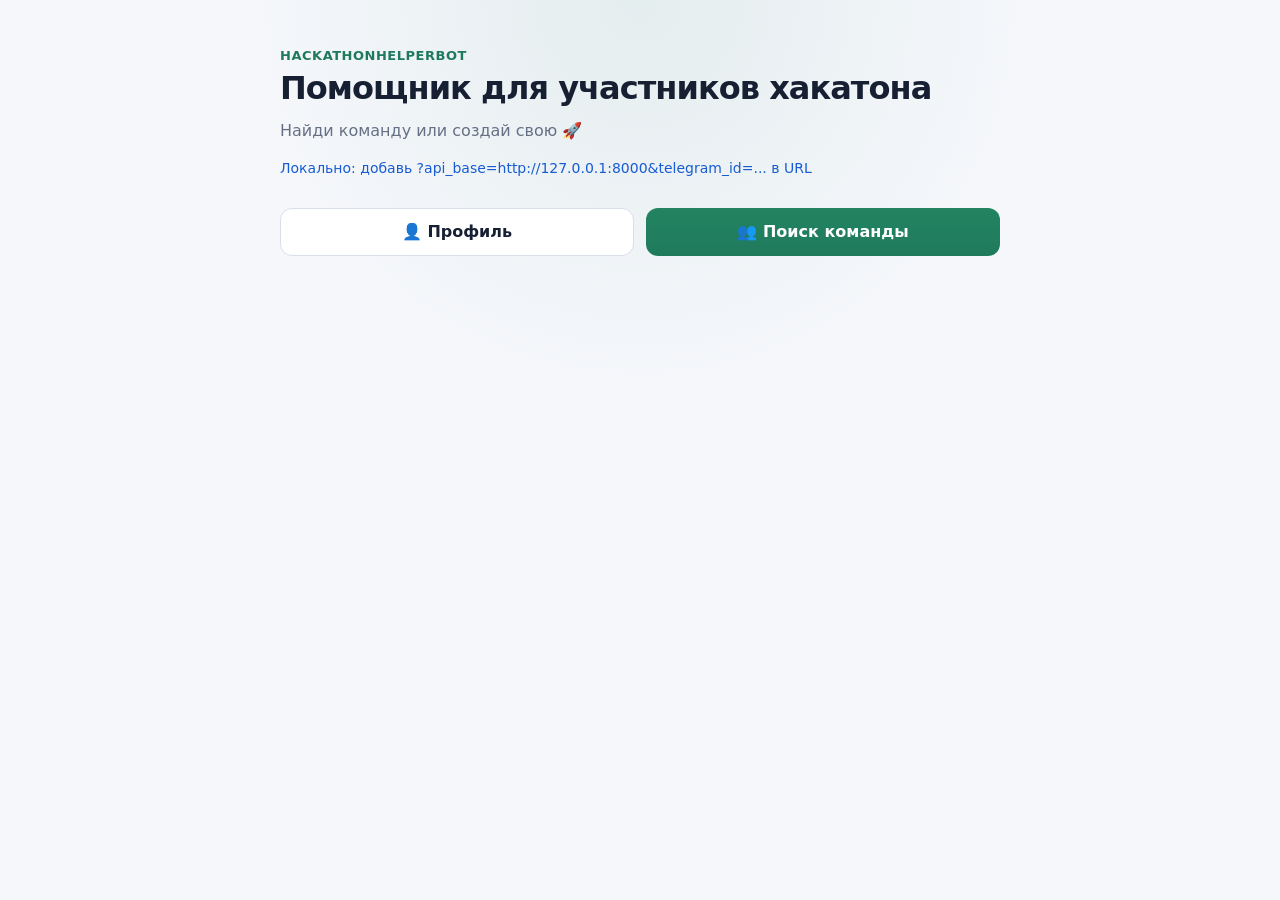
==== commit 69c51477: "added functional for api" ====
--- a/mini_app/index.html
+++ b/mini_app/index.html
@@ -33,14 +33,11 @@
       </div>
 
       <div class="actions">
-  <button id="profile-button" class="button secondary" type="button">👤 Профиль</button>
-  <button id="teams-button" class="button primary" type="button">👥 Поиск команды</button>
-  <button id="organizer-button" class="button secondary hidden" type="button">📌 Создать хакатон</button>
-  <button id="captain-button" class="button secondary hidden" type="button">👑 Панель капитана</button>
-    </div>
-
-      <!-- 🔥 ПАНЕЛЬ КАПИТАНА -->
-      <div id="captain-dashboard" class="panel hidden"></div>
+        <button id="profile-button" class="button secondary" type="button">👤 Профиль</button>
+        <button id="teams-button" class="button primary" type="button">👥 Поиск команды</button>
+        <button id="organizer-button" class="button secondary hidden" type="button">📌 Создать хакатон</button>
+        <button id="captain-button" class="button secondary hidden" type="button">👑 Панель капитана</button>
+      </div>
     </section>
 
     <!-- 👤 ПРОФИЛЬ -->
@@ -90,12 +87,28 @@
         </button>
         <h2>Создать хакатон</h2>
       </div>
-      <div id="organizer-content" class="panel muted">Загрузка…</div>
+
+      <div id="organizer-content" class="panel muted">
+        Загрузка…
+      </div>
+    </section>
+
+    <!-- 👑 ПАНЕЛЬ КАПИТАНА -->
+    <section id="captain-screen" class="screen">
+      <div class="topbar">
+        <button class="link-button" data-screen="home-screen" type="button">
+          ← Назад
+        </button>
+        <h2>Панель капитана</h2>
+      </div>
+
+      <div id="captain-dashboard" class="panel muted">
+        Загрузка...
+      </div>
     </section>
 
   </main>
 
-  <!-- модуль -->
   <script type="module" src="js/main.js"></script>
 </body>
 </html>
--- a/mini_app/style.css
+++ b/mini_app/style.css
@@ -263,6 +263,22 @@
   word-break: break-word;
 }
 
+.skills-block {
+  margin-top: 10px;
+}
+
+.skill-group {
+  margin-bottom: 10px;
+}
+
+.skill-title {
+  font-weight: 600;
+}
+
+.skill-group ul {
+  margin: 4px 0 0 16px;
+}
+
 .captain-panel {
   margin-top: 16px;
   padding-top: 16px;
@@ -443,6 +459,67 @@
   color: var(--muted);
 }
 
+.toggle-row {
+  display: flex;
+  justify-content: space-between;
+  align-items: center;
+  margin-top: 12px;
+}
+
+.toggle-container {
+  display: flex;
+  align-items: center;
+  gap: 10px;
+}
+
+.switch {
+  position: relative;
+  width: 44px;
+  height: 24px;
+}
+
+.switch input {
+  opacity: 0;
+  width: 0;
+  height: 0;
+}
+
+.slider {
+  position: absolute;
+  cursor: pointer;
+  inset: 0;
+  background: #ccc;
+  border-radius: 24px;
+  transition: 0.2s;
+}
+
+.slider::before {
+  content: "";
+  position: absolute;
+  width: 20px;
+  height: 20px;
+  left: 2px;
+  top: 2px;
+  background: white;
+  border-radius: 50%;
+  transition: 0.2s;
+}
+
+.switch input:checked + .slider {
+  background: #4caf50;
+}
+
+.switch input:checked + .slider::before {
+  transform: translateX(20px);
+}
+
+.toggle-status {
+  font-size: 13px;
+  color: #888;
+  min-width: 60px;
+  text-align: right;
+}
+
 @media (min-width: 720px) {
   .actions {
     grid-template-columns: 1fr 1fr;
@@ -492,4 +569,4 @@
   border: 1px solid var(--line);
   border-radius: 14px;
   background: var(--surface-2);
-}+}
